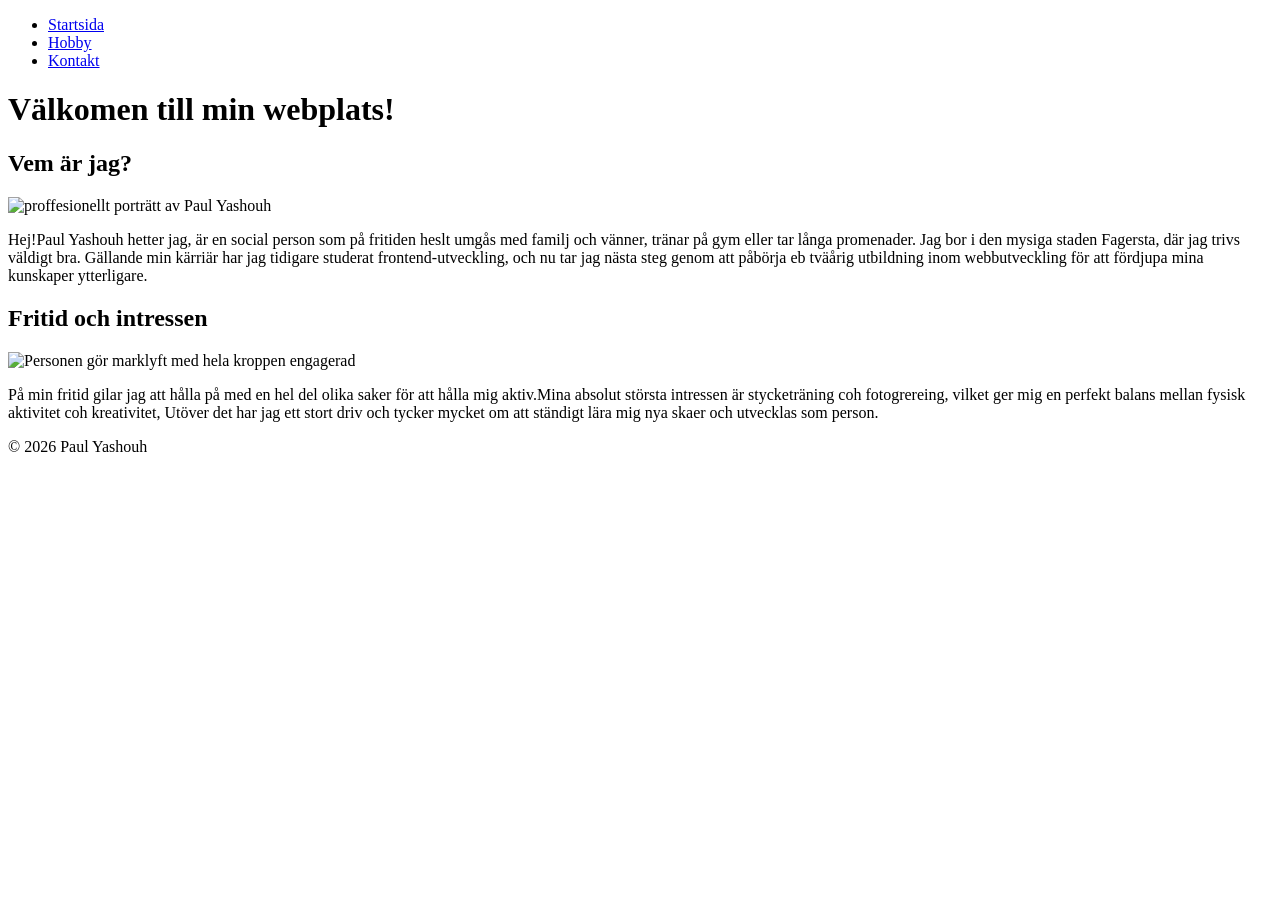
==== index.html @ 9cf8a4fb "Initial commit – webbplats från Laboration 1" ====
<!DOCTYPE html>
<html lang="sv">

<head>
  <meta charset="UTF-8">
  <meta name="viewport" content="width=device-width, initial-scale=1.0">
  <title>Välkomen till min startsida</title>
</head>

<body>
  <header>
    <nav>
      <ul>
        <li><a href="index.html">Startsida</a></li>
        <li><a href="hobby.html">Hobby</a></li>
        <li><a href="kontakt.html">Kontakt</a></li>
      </ul>
    </nav>
  </header>
  <main>
    <h1>Välkomen till min webplats!</h1>
    <section>
      <div>
        <h2>Vem är jag?</h2><img src="/images/CV-Bild.png" alt="proffesionellt porträtt av Paul Yashouh" width="200">
        <p>Hej!Paul Yashouh hetter jag, är en social person som på fritiden heslt umgås med familj och vänner, tränar
          på gym eller tar långa promenader. Jag bor i den mysiga staden Fagersta, där jag trivs väldigt bra. Gällande
          min kärriär har jag tidigare studerat frontend-utveckling, och nu tar jag nästa steg genom att påbörja eb
          tväårig utbildning inom webbutveckling för att fördjupa mina kunskaper ytterligare.</p>
      </div>
      <div>
        <h2>Fritid och intressen</h2><img src="/images/marklyft.png"
          alt="Personen gör marklyft med hela kroppen engagerad" width="200">
        <p>På min fritid gilar jag att hålla på med en hel del olika saker för att hålla mig aktiv.Mina absolut största
          intressen är stycketräning coh fotogrereing, vilket ger mig en perfekt balans mellan fysisk aktivitet coh
          kreativitet, Utöver det har jag ett stort driv och tycker mycket om att ständigt lära mig nya skaer och
          utvecklas som person.
        </p>
      </div>
    </section>
  </main>
  <footer>&#169; 2026 Paul Yashouh</footer>
</body>

</html>
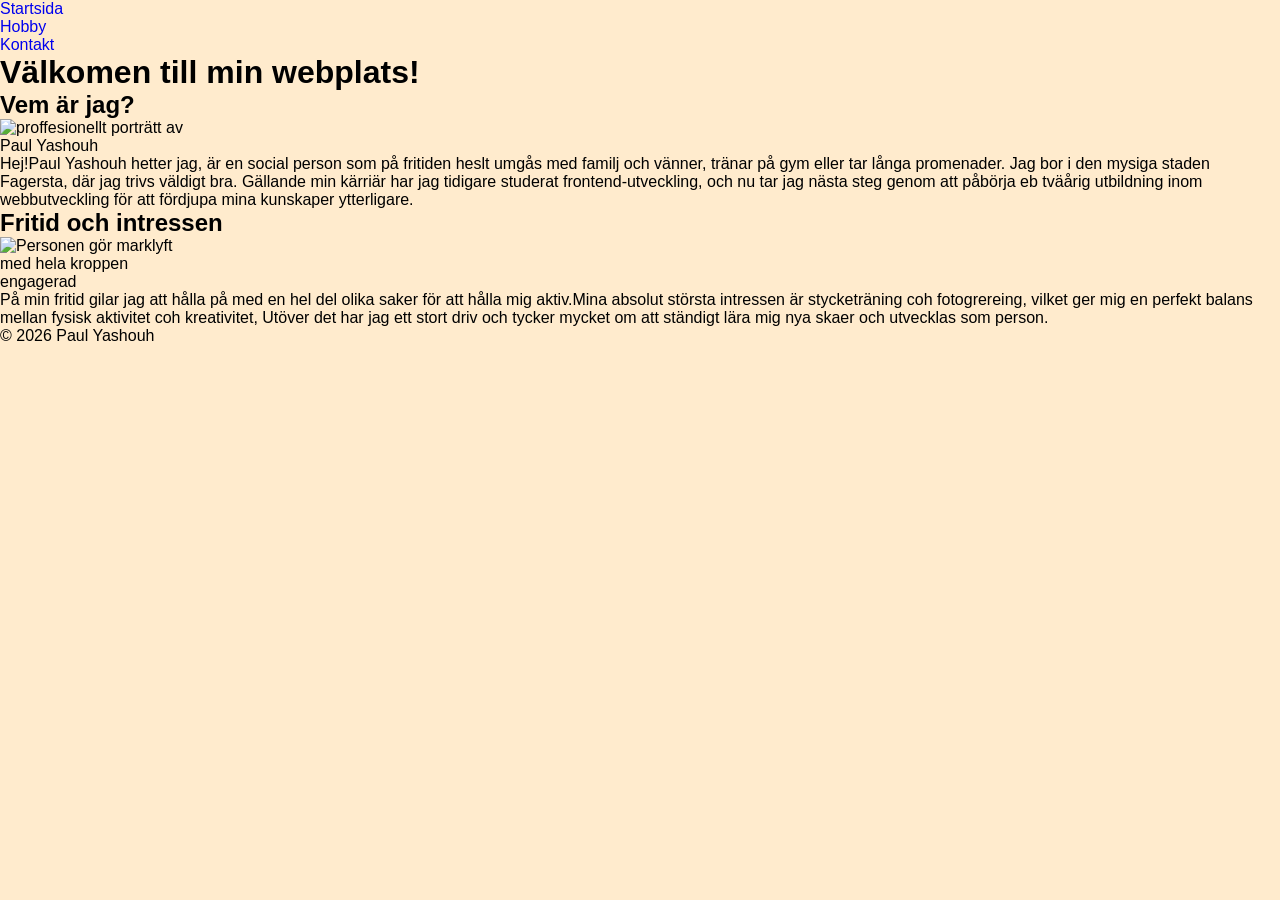
==== commit ef924179: "adding the basic css setup and adding the link to the css in each html file" ====
--- a/index.html
+++ b/index.html
@@ -4,6 +4,7 @@
 <head>
   <meta charset="UTF-8">
   <meta name="viewport" content="width=device-width, initial-scale=1.0">
+  <link rel="stylesheet" href="css/style.css">
   <title>Välkomen till min startsida</title>
 </head>
 
--- a/css/style.css
+++ b/css/style.css
@@ -0,0 +1,30 @@
+*,
+*::before,
+*::after {
+  margin: 0;
+  padding: 0;
+  box-sizing: inherit;
+}
+html {
+  font-size: 62.5%;
+  scroll-behavior: smooth;
+}
+body {
+  box-sizing: border-box;
+  font-family: Arial, Helvetica, sans-serif;
+  font-size: 1.6rem;
+  background-color: blanchedalmond;
+}
+li {
+  list-style: none;
+}
+a {
+  text-decoration: none;
+}
+img {
+  display: inline-block;
+  max-width: 100%;
+  font-size: 100%;
+  vertical-align: baseline;
+  font-style: inherit;
+}
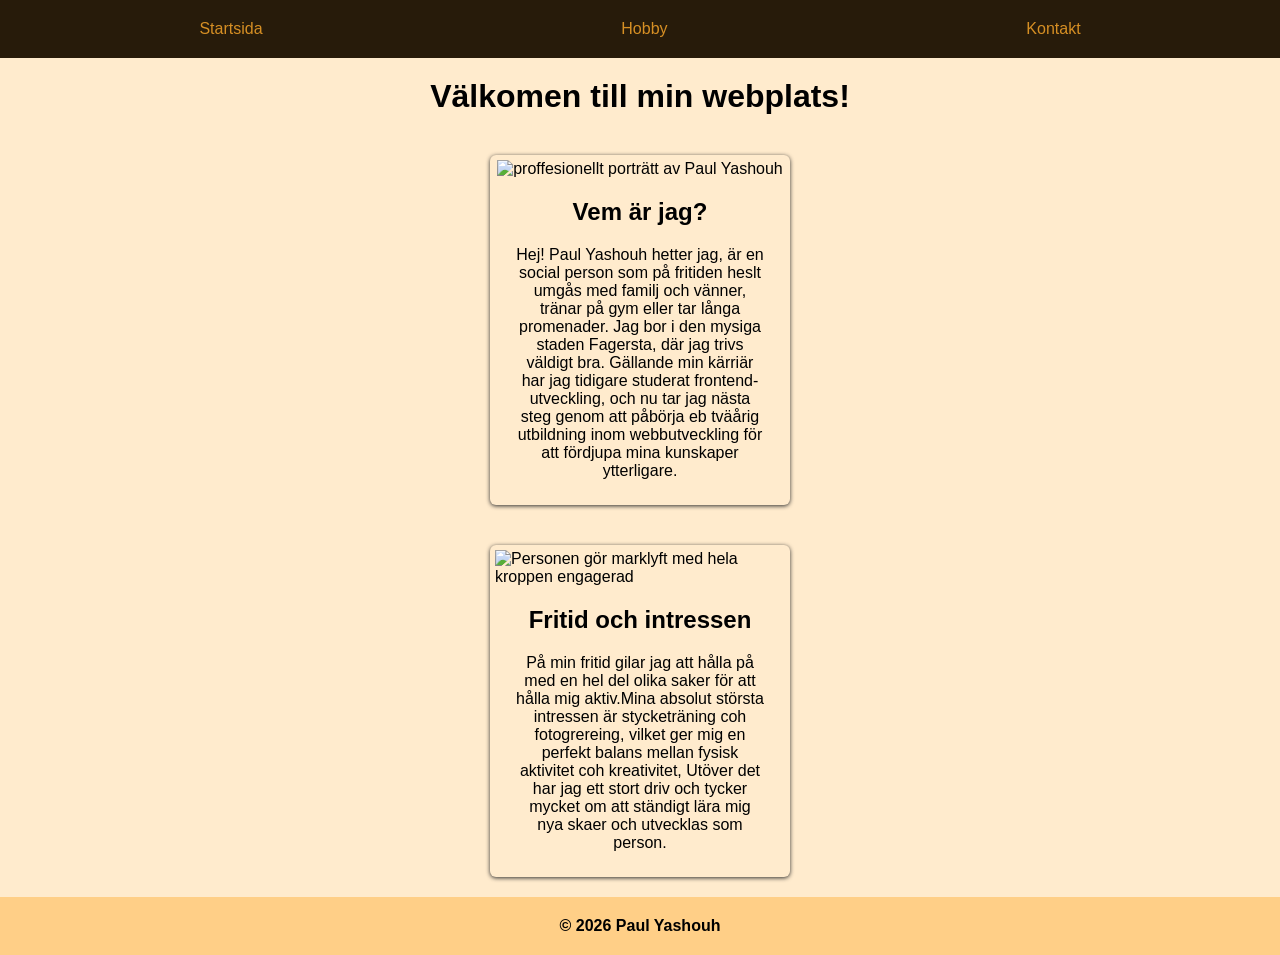
==== commit dddfc471: "Improve website layout and design" ====
--- a/index.html
+++ b/index.html
@@ -11,7 +11,7 @@
 <body>
   <header>
     <nav>
-      <ul>
+      <ul class="header-list">
         <li><a href="index.html">Startsida</a></li>
         <li><a href="hobby.html">Hobby</a></li>
         <li><a href="kontakt.html">Kontakt</a></li>
@@ -19,19 +19,23 @@
     </nav>
   </header>
   <main>
-    <h1>Välkomen till min webplats!</h1>
-    <section>
-      <div>
-        <h2>Vem är jag?</h2><img src="/images/CV-Bild.png" alt="proffesionellt porträtt av Paul Yashouh" width="200">
-        <p>Hej!Paul Yashouh hetter jag, är en social person som på fritiden heslt umgås med familj och vänner, tränar
+    <h1 class="title">Välkomen till min webplats!</h1>
+    <section class="image-container">
+      <div class="card-image">
+        <img class="home-img" src="/images/CV-Bild.png" alt="proffesionellt porträtt av Paul Yashouh">
+        <h2>Vem är jag?</h2>
+        <p class="main-para">Hej! Paul Yashouh hetter jag, är en social person som på fritiden heslt umgås med familj
+          och
+          vänner, tränar
           på gym eller tar långa promenader. Jag bor i den mysiga staden Fagersta, där jag trivs väldigt bra. Gällande
           min kärriär har jag tidigare studerat frontend-utveckling, och nu tar jag nästa steg genom att påbörja eb
           tväårig utbildning inom webbutveckling för att fördjupa mina kunskaper ytterligare.</p>
       </div>
-      <div>
-        <h2>Fritid och intressen</h2><img src="/images/marklyft.png"
-          alt="Personen gör marklyft med hela kroppen engagerad" width="200">
-        <p>På min fritid gilar jag att hålla på med en hel del olika saker för att hålla mig aktiv.Mina absolut största
+      <div class="card-image">
+        <img class="home-img" src="/images/marklyft.png" alt="Personen gör marklyft med hela kroppen engagerad">
+        <h2>Fritid och intressen</h2>
+        <p class="main-para">På min fritid gilar jag att hålla på med en hel del olika saker för att hålla mig
+          aktiv.Mina absolut största
           intressen är stycketräning coh fotogrereing, vilket ger mig en perfekt balans mellan fysisk aktivitet coh
           kreativitet, Utöver det har jag ett stort driv och tycker mycket om att ständigt lära mig nya skaer och
           utvecklas som person.
--- a/css/style.css
+++ b/css/style.css
@@ -20,6 +20,14 @@
 }
 a {
   text-decoration: none;
+  color: black;
+}
+a:hover {
+  text-decoration: underline;
+  color: rgb(71, 71, 71);
+}
+.wiki {
+  padding-block: 2rem;
 }
 img {
   display: inline-block;
@@ -28,3 +36,181 @@
   vertical-align: baseline;
   font-style: inherit;
 }
+main {
+  display: flex;
+  align-content: center;
+  flex-wrap: wrap;
+  flex-direction: column;
+  justify-content: center;
+  align-items: center;
+}
+.title {
+  font-size: 3.2rem;
+  padding: 2rem 1rem;
+  text-align: center;
+}
+.hobby-para {
+  padding: 1rem;
+  margin-inline: 1rem;
+}
+.image-container > h2 {
+  margin-top: 2rem;
+}
+.main-para {
+  padding: 2rem;
+  text-align: center;
+}
+.home-card_image {
+  max-width: 300px;
+  max-height: 300px;
+}
+.card-container > h2 {
+  margin-block: 2rem;
+}
+.header-list {
+  display: flex;
+  flex-direction: row;
+  background-color: rgb(39, 27, 10);
+  justify-content: space-around;
+  padding: 2rem;
+}
+.header-list a {
+  color: rgb(214, 143, 36);
+}
+.image-container {
+  display: flex;
+  flex-direction: column;
+  justify-content: center;
+  align-items: center;
+}
+.card-container {
+  display: flex;
+  flex-wrap: wrap;
+  justify-content: center;
+}
+.card-image {
+  display: flex;
+  flex-direction: column;
+  max-width: 300px;
+  margin: 2rem;
+  align-items: center;
+  padding: 0.5rem;
+  border-radius: 6px;
+  box-shadow: 0 1px 4px rgb(46, 46, 46);
+}
+
+.home-card_para {
+  display: flex;
+  flex-direction: column;
+  align-content: center;
+  justify-content: center;
+  align-items: center;
+}
+.card-image > h2 {
+  margin-top: 2rem;
+}
+/* Kontkat */
+.kontakt-section {
+  margin: 1rem;
+  align-items: center;
+  padding: 1em;
+  border-radius: 6px;
+  box-shadow: 0 1px 4px rgb(46, 46, 46);
+}
+.kontakt-para {
+  padding: 1rem;
+  display: flex;
+  flex-direction: row;
+  flex-wrap: wrap;
+  justify-content: center;
+  gap: 0.5rem;
+}
+.kontakt-para a {
+  color: rgb(110, 66, 0);
+}
+form {
+  display: flex;
+  flex-direction: column;
+  max-width: stretch;
+  width: 300px;
+}
+form h2 {
+  padding-bottom: 1rem;
+}
+fieldset {
+  margin-top: 1rem;
+  padding: 1rem;
+  border-radius: 4px;
+}
+button {
+  display: flex;
+  justify-content: center;
+  align-content: center;
+  align-items: center;
+  padding: 1rem;
+  background-color: bisque;
+  border-radius: 6px;
+  box-shadow: 0 1px 4px rgb(46, 46, 46);
+  /* width: 200px; */
+}
+input {
+  padding: 1rem;
+}
+label {
+  margin-bottom: 0.5rem;
+}
+.checkbox {
+  font-size: 1.4rem;
+  padding: 0.5rem;
+}
+.checkox-conatiner {
+  margin-block: 1rem;
+}
+.kontakt-login {
+  padding: 1rem;
+  display: flex;
+  flex-direction: column;
+}
+/* Tabel */
+table,
+caption,
+tfoot,
+th,
+td,
+tr {
+  border: 1px solid rgb(214, 143, 36);
+  align-items: center;
+}
+table {
+  max-width: stretch;
+  width: 800px;
+  margin: 2rem;
+}
+th,
+td,
+caption {
+  padding: 10px;
+  text-align: left;
+}
+caption,
+tfoot {
+  align-items: center;
+}
+caption {
+  text-align: center;
+  font-weight: 600;
+}
+
+tfoot td,
+tfoot th {
+  text-align: center;
+  font-weight: 600;
+}
+/* Footer */
+footer {
+  display: flex;
+  justify-content: center;
+  padding-block: 2rem;
+  background-color: rgb(255, 207, 135);
+  font-weight: 600;
+}
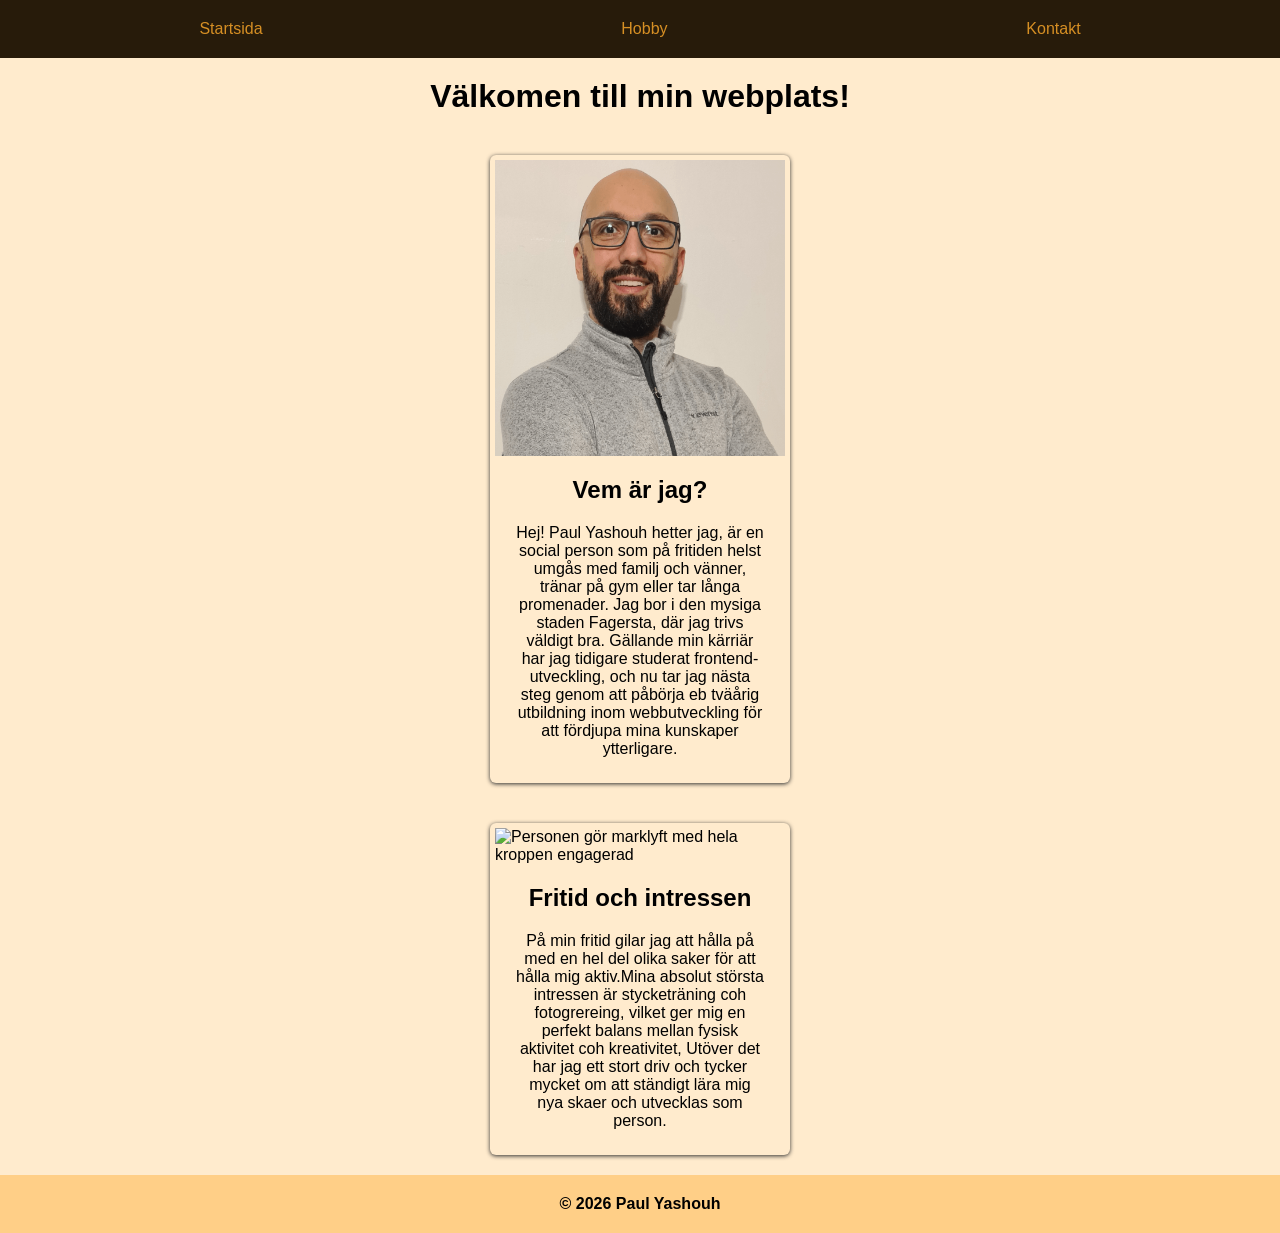
==== commit 7cfa83df: "Fixi the path for the Fix image path casing, and adda README.md describing the project purpose and b" ====
--- a/index.html
+++ b/index.html
@@ -22,9 +22,9 @@
     <h1 class="title">Välkomen till min webplats!</h1>
     <section class="image-container">
       <div class="card-image">
-        <img class="home-img" src="/images/CV-Bild.png" alt="proffesionellt porträtt av Paul Yashouh">
+        <img class="home-img" src="/images/cv-bild.png" alt="proffesionellt porträtt av Paul Yashouh">
         <h2>Vem är jag?</h2>
-        <p class="main-para">Hej! Paul Yashouh hetter jag, är en social person som på fritiden heslt umgås med familj
+        <p class="main-para">Hej! Paul Yashouh hetter jag, är en social person som på fritiden helst umgås med familj
           och
           vänner, tränar
           på gym eller tar långa promenader. Jag bor i den mysiga staden Fagersta, där jag trivs väldigt bra. Gällande
